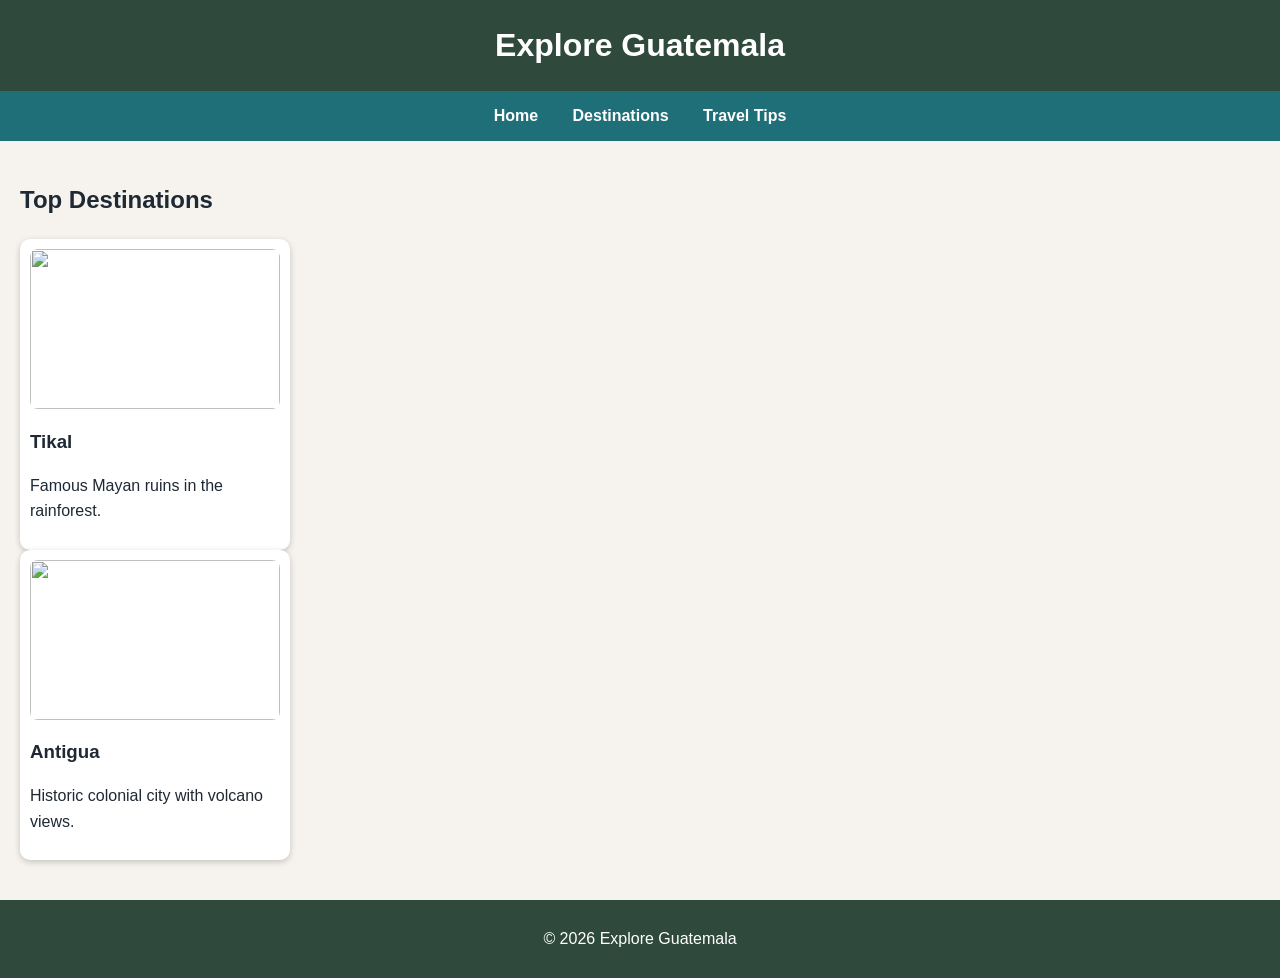
==== destinations.html @ 274eb412 "Add files via upload" ====
<!DOCTYPE html>
<html lang="en">
<head>
  <meta charset="UTF-8">
  <title>Destinations</title>
  <link rel="stylesheet" href="style.css">
</head>

<body>

<header>
  <h1>Explore Guatemala</h1>
</header>

<nav>
  <a href="index.html">Home</a>
  <a href="destinations.html">Destinations</a>
  <a href="tips.html">Travel Tips</a>
</nav>

<main>
  <h2>Top Destinations</h2>

  <div class="card">
    <img src="images/tikal.jpg">
    <h3>Tikal</h3>
    <p>Famous Mayan ruins in the rainforest.</p>
  </div>

  <div class="card">
    <img src="images/antigua.jpg">
    <h3>Antigua</h3>
    <p>Historic colonial city with volcano views.</p>
  </div>

</main>

<footer>
  <p>© 2026 Explore Guatemala</p>
</footer>

</body>
</html>
---- style.css ----
/* GLOBAL STYLES */
body {
  font-family: Arial, sans-serif;
  margin: 0;
  background-color: #f6f3ee;
  color: #1f2933;
  line-height: 1.6;
}

/* HEADER */
header {
  background-color: #2f4a3d;
  color: white;
  text-align: center;
  padding: 20px;
}

header h1 {
  margin: 0;
}

header p {
  margin: 5px 0 0;
}

/* NAV */
nav {
  background-color: #1f6f78;
  padding: 12px;
  text-align: center;
}

nav a {
  color: white;
  margin: 0 15px;
  text-decoration: none;
  font-weight: bold;
}

nav a:hover {
  text-decoration: underline;
}

/* MAIN */
main {
  padding: 20px;
}

/* HERO */
.hero {
  display: flex;
  align-items: center;
  justify-content: center;
  gap: 20px;
  background-color: white;
  padding: 20px;
  margin-bottom: 20px;
  border-radius: 10px;
}

.hero-image img {
  width: 500px;
  height: 300px;
  object-fit: cover;
  border-radius: 10px;
}

.hero-text {
  max-width: 400px;
}

.hero-text h2 {
  margin-top: 0;
}

/* CONTENT ROW */
.content-row {
  display: flex;
  gap: 20px;
  align-items: flex-start;
}

.destinations-section {
  flex: 3;
}

.destinations-section h2 {
  margin-top: 0;
}

/* DESTINATIONS */
.destinations {
  display: flex;
  gap: 20px;
  flex-wrap: wrap;
}

.card {
  width: 250px;
  background-color: white;
  padding: 10px;
  border-radius: 10px;
  box-shadow: 0px 2px 6px rgba(0, 0, 0, 0.2);
}

.card img {
  width: 100%;
  height: 160px;
  object-fit: cover;
  border-radius: 8px;
}

.card h3 {
  margin-top: 10px;
  margin-bottom: 8px;
}

/* RESOURCES PANEL */
.resources {
  flex: 1;
  background-color: white;
  padding: 20px;
  border-radius: 10px;
  box-shadow: 0px 2px 6px rgba(0, 0, 0, 0.2);
}

.resources h2 {
  margin-top: 0;
}

.resources ul {
  padding-left: 20px;
}

.resources li {
  margin-bottom: 10px;
}

/* FOOTER */
footer {
  background-color: #2f4a3d;
  color: white;
  text-align: center;
  padding: 10px;
  margin-top: 20px;
}

/* RESPONSIVE DESIGN */
@media (max-width: 900px) {
  .hero {
    flex-direction: column;
    text-align: center;
  }

  .hero-image img {
    width: 100%;
    max-width: 600px;
    height: auto;
  }

  .content-row {
    flex-direction: column;
  }

  .resources {
    width: 100%;
  }
}
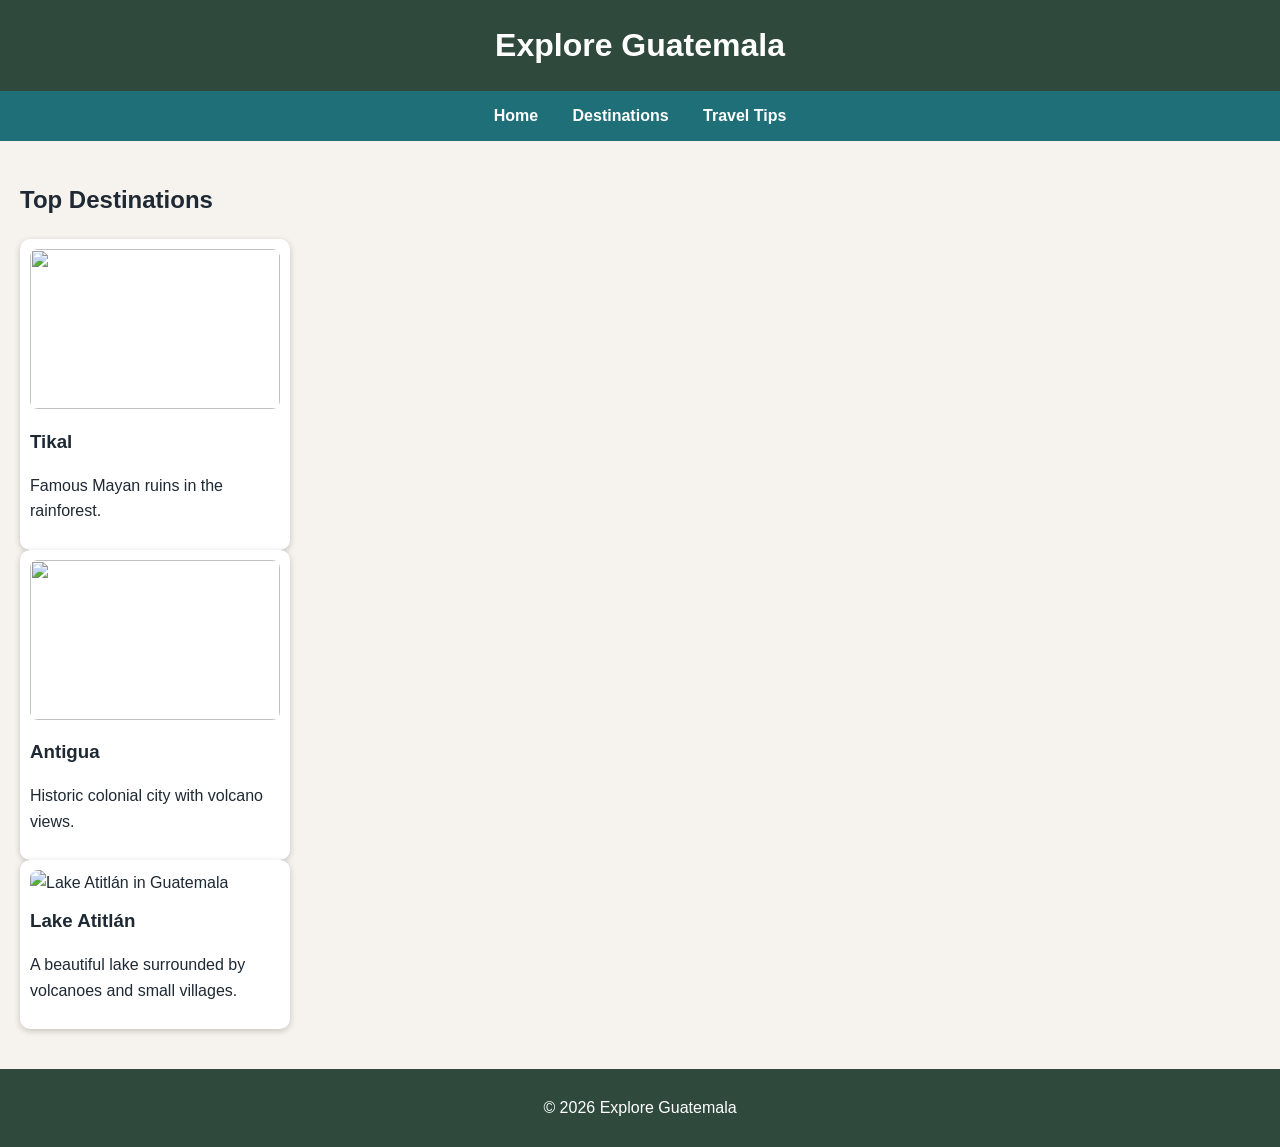
==== commit 2e6a2233: "Update destinations.html" ====
--- a/destinations.html
+++ b/destinations.html
@@ -33,11 +33,17 @@
     <p>Historic colonial city with volcano views.</p>
   </div>
 
+  <div class="card">
+    <img src="images/lakeatitlan.jpg" alt="Lake Atitlán in Guatemala">
+    <h3>Lake Atitlán</h3>
+    <p>A beautiful lake surrounded by volcanoes and small villages.</p>
+  </div>
 </main>
 
+  
 <footer>
   <p>© 2026 Explore Guatemala</p>
 </footer>
 
 </body>
-</html>+</html>
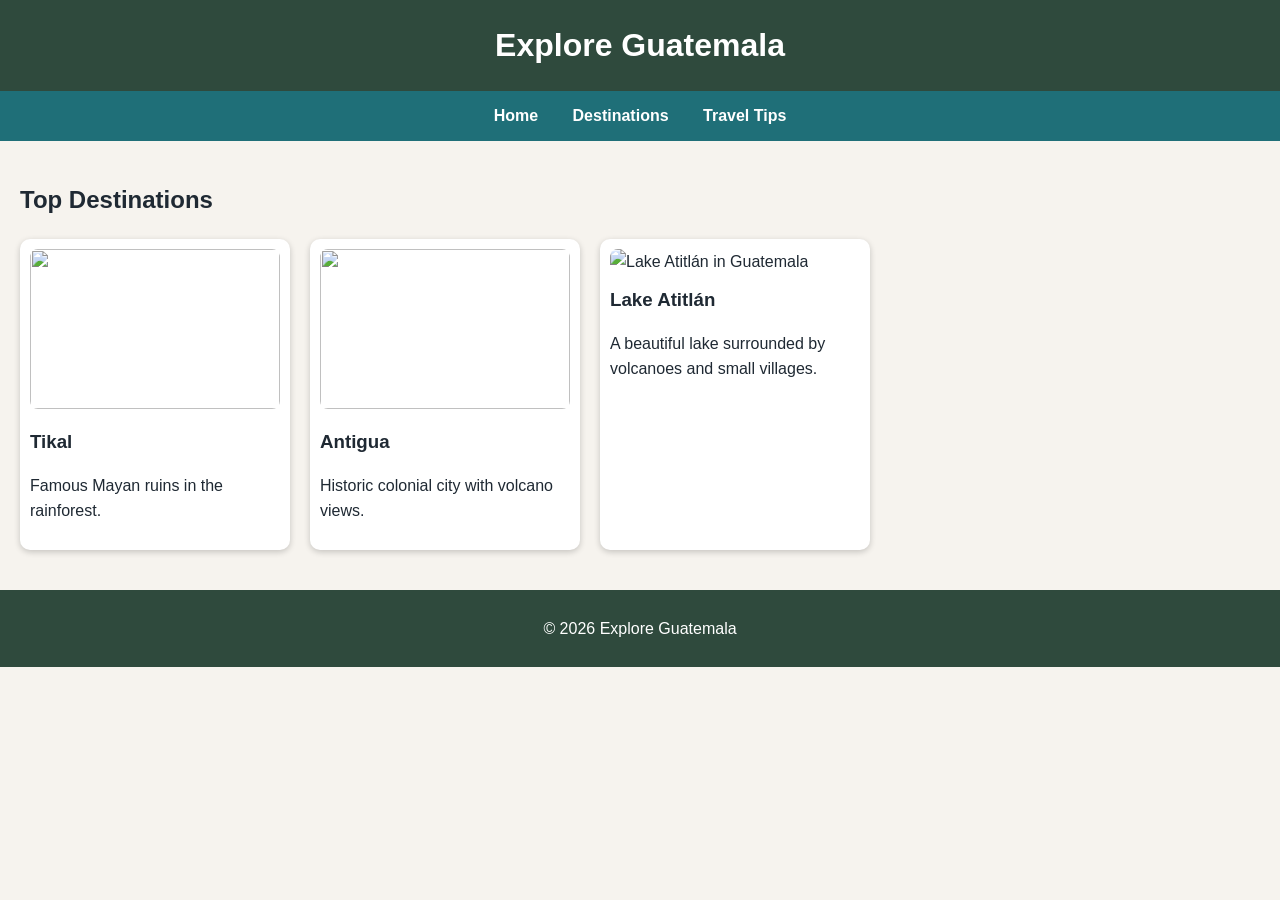
==== commit 4defd85d: "Update destinations.html" ====
--- a/destinations.html
+++ b/destinations.html
@@ -21,23 +21,25 @@
 <main>
   <h2>Top Destinations</h2>
 
-  <div class="card">
-    <img src="images/tikal.jpg">
-    <h3>Tikal</h3>
-    <p>Famous Mayan ruins in the rainforest.</p>
-  </div>
+  <div class="destinations">
 
-  <div class="card">
-    <img src="images/antigua.jpg">
-    <h3>Antigua</h3>
-    <p>Historic colonial city with volcano views.</p>
-  </div>
+    <div class="card">
+      <img src="images/tikal.jpg">
+      <h3>Tikal</h3>
+      <p>Famous Mayan ruins in the rainforest.</p>
+    </div>
 
-  <div class="card">
-    <img src="images/lakeatitlan.jpg" alt="Lake Atitlán in Guatemala">
-    <h3>Lake Atitlán</h3>
-    <p>A beautiful lake surrounded by volcanoes and small villages.</p>
-  </div>
+    <div class="card">
+      <img src="images/antigua.jpg">
+      <h3>Antigua</h3>
+      <p>Historic colonial city with volcano views.</p>
+    </div>
+
+    <div class="card">
+      <img src="images/lakeatitlan.jpg" alt="Lake Atitlán in Guatemala">
+      <h3>Lake Atitlán</h3>
+      <p>A beautiful lake surrounded by volcanoes and small villages.</p>
+    </div>
 </main>
 
   
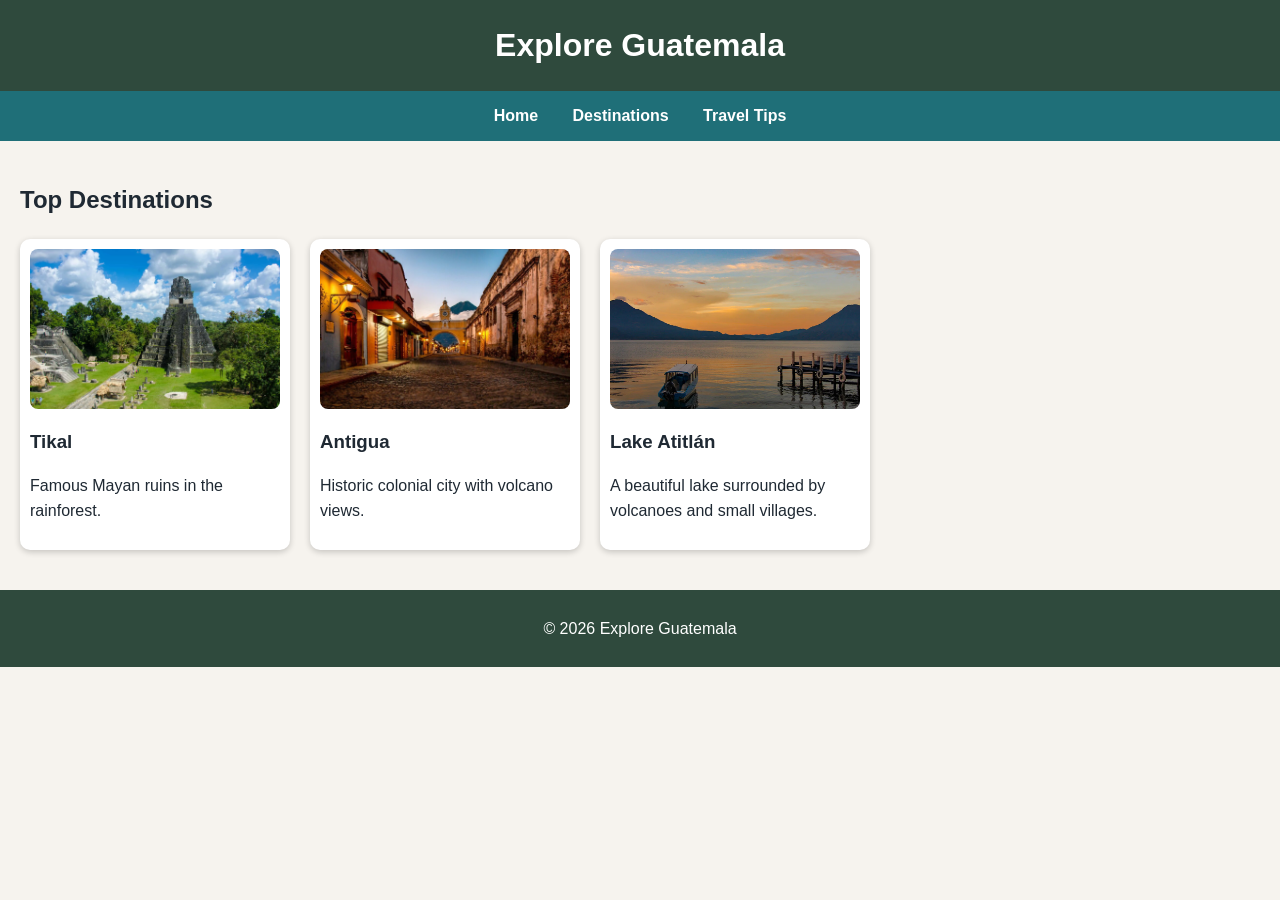
==== commit d1ea3e71: "Update destinations.html" ====
--- a/destinations.html
+++ b/destinations.html
@@ -24,25 +24,24 @@
   <div class="destinations">
 
     <div class="card">
-      <img src="images/tikal.jpg">
+      <img src="tikal.jpg">
       <h3>Tikal</h3>
       <p>Famous Mayan ruins in the rainforest.</p>
     </div>
 
     <div class="card">
-      <img src="images/antigua.jpg">
+      <img src="antigua.jpg">
       <h3>Antigua</h3>
       <p>Historic colonial city with volcano views.</p>
     </div>
 
     <div class="card">
-      <img src="images/lakeatitlan.jpg" alt="Lake Atitlán in Guatemala">
+      <img src="lakeatitlan.jpg" alt="Lake Atitlán in Guatemala">
       <h3>Lake Atitlán</h3>
       <p>A beautiful lake surrounded by volcanoes and small villages.</p>
     </div>
 </main>
 
-  
 <footer>
   <p>© 2026 Explore Guatemala</p>
 </footer>
